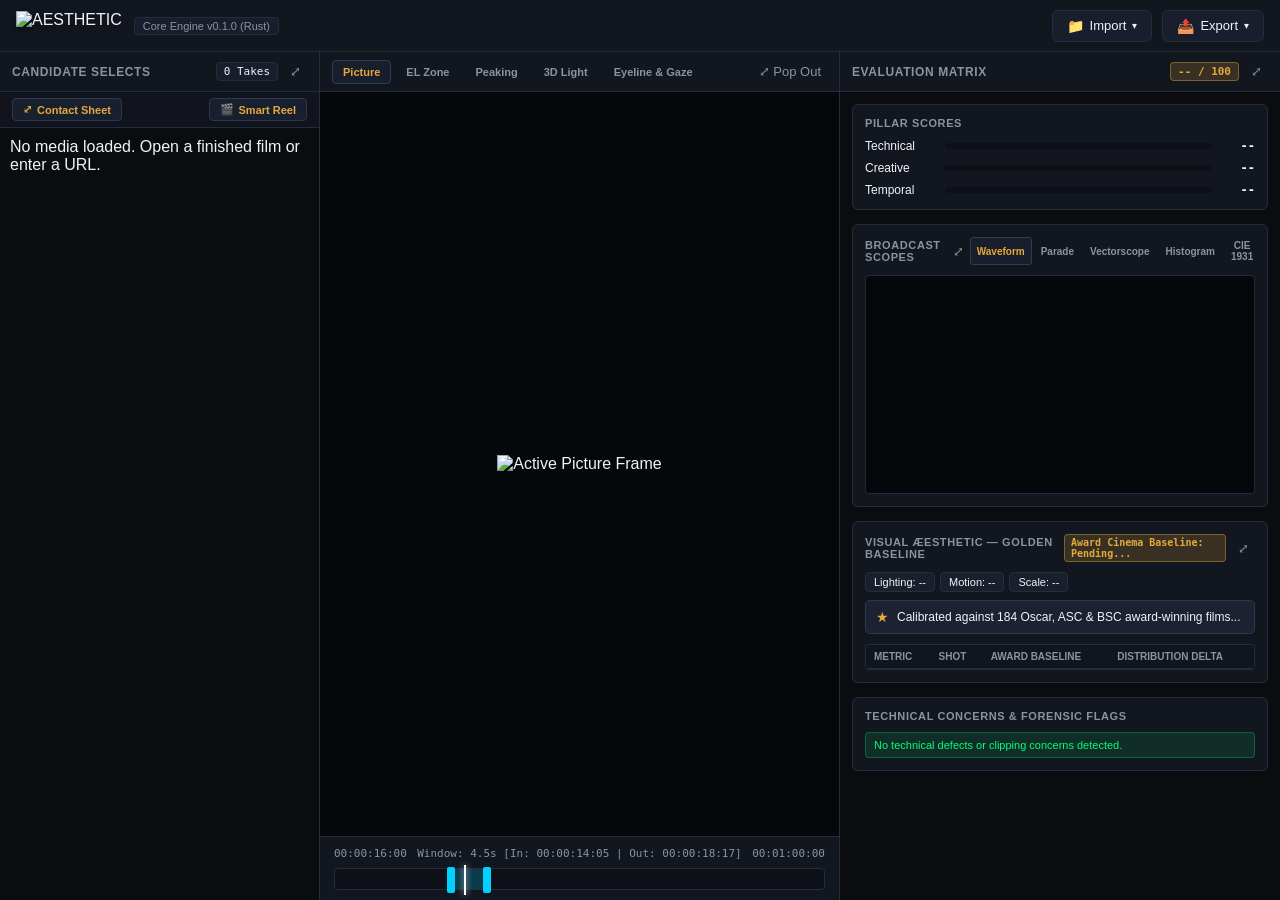
==== crates/aesthetic-ui/ui/index.html @ 756bfc97 "feat(m28): interactive desktop smart showreel composer modal and pacing grid" ====
<!DOCTYPE html>
<html lang="en">
<head>
  <meta charset="UTF-8">
  <meta name="viewport" content="width=device-width, initial-scale=1.0">
  <title>AESTHETIC — Cinematography Intelligence</title>
  <link rel="stylesheet" href="app.css">
</head>
<body>
  <div class="app-container">
    <!-- Header -->
    <header class="app-header">
      <div class="logo-group">
        <img src="/logo_wide.png" alt="AESTHETIC" class="app-logo-wide">
        <span class="version-tag">Core Engine v0.1.0 (Rust)</span>
      </div>
      <div class="header-actions">
        <!-- Import Dropdown -->
        <div class="dropdown" id="dropdown-import">
          <button class="btn btn-secondary dropdown-toggle" id="btn-dropdown-import" title="Media ingest options">
            <span class="btn-icon">📁</span> Import <span class="arrow">&#9662;</span>
          </button>
          <div class="dropdown-menu" id="menu-import">
            <button class="dropdown-item" id="btn-open-file" title="Select local video file (.mov, .mp4, .mkv) or image sequence for instant analysis.">
              <span class="item-icon">🎬</span>
              <div class="item-text">
                <div class="item-title">Open Media File</div>
                <div class="item-desc">Local video or high-res cinematography stills</div>
              </div>
            </button>
            <button class="dropdown-item" id="btn-web-url" title="Probe remote media link or streaming video feed.">
              <span class="item-icon">🌐</span>
              <div class="item-text">
                <div class="item-title">Import Web URL</div>
                <div class="item-desc">Probe streaming link or online portfolio reel</div>
              </div>
            </button>
            <button class="dropdown-item" id="btn-server-ingest" title="Scan media library directory (e.g. M:\movies) for Oscar, ASC, and BSC cinematography award winners.">
              <span class="item-icon">🗄️</span>
              <div class="item-text">
                <div class="item-title">Bulk Import (Media Server)</div>
                <div class="item-desc">Auto-match &amp; burst ingest Golden Baseline awards library</div>
              </div>
            </button>
            <button class="dropdown-item" id="btn-open-sidecars" title="Instantaneously load and re-score a cached JSON+PNG sidecars folder (~200ms without re-decoding video).">
              <span class="item-icon">⚡</span>
              <div class="item-text">
                <div class="item-title">Open Cached Sidecars Folder</div>
                <div class="item-desc">Instant ~200ms re-score of cached JSON+PNG sidecars</div>
              </div>
            </button>
            <button class="dropdown-item" id="btn-batch-folder" title="Batch analyze all video files in a folder and generate organized sidecars and contact sheets.">
              <span class="item-icon">📁</span>
              <div class="item-text">
                <div class="item-title">Batch Analyze Folder</div>
                <div class="item-desc">Queue and process entire series, card offloads or directories</div>
              </div>
            </button>
          </div>
        </div>

        <!-- Export Dropdown -->
        <div class="dropdown" id="dropdown-export">
          <button class="btn btn-secondary dropdown-toggle" id="btn-dropdown-export" title="NLE timelines and visual delivery formats">
            <span class="btn-icon">📤</span> Export <span class="arrow">&#9662;</span>
          </button>
          <div class="dropdown-menu dropdown-menu-right" id="menu-export">
            <button class="dropdown-item" id="btn-live-resolve" title="Directly build timeline and color-coded markers in running DaVinci Resolve Studio.">
              <span class="item-icon">⚡</span>
              <div class="item-text">
                <div class="item-title">Send to Live Resolve (Direct)</div>
                <div class="item-desc">One-click timeline assembly in open DaVinci Resolve Studio</div>
              </div>
            </button>
            <button class="dropdown-item" id="btn-export-resolve" title="Export DaVinci Resolve Python automation script (.py) to assemble timeline with color-coded metric markers.">
              <span class="item-icon">🎨</span>
              <div class="item-text">
                <div class="item-title">DaVinci Resolve Script (.py)</div>
                <div class="item-desc">Direct Resolve timeline assembly + color-coded metric markers</div>
              </div>
            </button>
            <button class="dropdown-item" id="btn-export-xml" title="Export non-destructive NLE timeline project file with hero markers for DaVinci Resolve / Final Cut.">
              <span class="item-icon">🎞️</span>
              <div class="item-text">
                <div class="item-title">FCPXML (.xml)</div>
                <div class="item-desc">DaVinci Resolve / Final Cut Pro timeline with hero markers</div>
              </div>
            </button>
            <button class="dropdown-item" id="btn-export-edl" title="Export industry-standard Edit Decision List for Avid, Premiere, and Baselight.">
              <span class="item-icon">📋</span>
              <div class="item-text">
                <div class="item-title">CMX 3600 EDL (.edl)</div>
                <div class="item-desc">Industry-standard CMX cut list with score comments</div>
              </div>
            </button>
            <button class="dropdown-item" id="btn-export-csv" title="Export tabular spreadsheet with timecodes, pillar scores, and DP matches.">
              <span class="item-icon">📊</span>
              <div class="item-text">
                <div class="item-title">CSV Selects Manifest (.csv)</div>
                <div class="item-desc">Tabular candidate breakdown with ratings and metrics</div>
              </div>
            </button>
            <div class="dropdown-divider"></div>
            <button class="dropdown-item" id="btn-export-sheet" title="Generate standalone dark-themed interactive HTML visual contact sheet.">
              <span class="item-icon">🌐</span>
              <div class="item-text">
                <div class="item-title">Contact Sheet (HTML)</div>
                <div class="item-desc">Interactive browser deck with collapsible physics trees</div>
              </div>
            </button>
            <button class="dropdown-item" id="btn-export-sheet-png" title="Export full high-res visual contact sheet stitched as a single PNG image.">
              <span class="item-icon">🖼️</span>
              <div class="item-text">
                <div class="item-title">Contact Sheet (PNG)</div>
                <div class="item-desc">Multi-shot visual overview sheet stitched to single PNG</div>
              </div>
            </button>
            <button class="dropdown-item" id="btn-export-hero-png" title="Export top-ranked hero select frame in pristine PNG format.">
              <span class="item-icon">⭐</span>
              <div class="item-text">
                <div class="item-title">Hero Shots Only (PNG)</div>
                <div class="item-desc">Export pristine high-res hero frame image</div>
              </div>
            </button>
          </div>
        </div>
      </div>
    </header>

    <!-- Main Workspace -->
    <main class="workspace-grid">
      <!-- Left Panel: Selects / Takes Navigator -->
      <aside class="panel panel-takes" id="panel-takes">
        <div class="panel-header">
          <h2>Candidate Selects</h2>
          <div class="panel-header-right">
            <span class="badge" id="take-count-badge">0 Takes</span>
            <button class="panel-popout-btn" data-panel="panel-takes" title="Pop out Candidate Selects">&#10530;</button>
          </div>
        </div>
        <!-- Contact Sheet Bar directly under Candidate Selects header -->
        <div class="contact-sheet-bar">
          <button class="btn-contact-sheet-bar" id="btn-open-contact-sheet" title="Pop out interactive visual contact sheet gallery">
            <span class="cs-icon">&#10530;</span> Contact Sheet
          </button>
          <button class="btn-contact-sheet-bar" id="btn-open-composer" title="Configure and assemble pacing-optimized showreels to target durations">
            <span class="cs-icon">🎬</span> Smart Reel
          </button>
        </div>
        <div class="takes-list" id="takes-list">
          <!-- Populated dynamically with thumbnails, scores, and claimed tags -->
          <div class="empty-state">No media loaded. Open a finished film or enter a URL.</div>
        </div>
      </aside>

      <!-- Center Panel: Video Viewport & Timeline Scrub -->
      <section class="panel panel-viewport" id="panel-viewport">
        <!-- Viewport Diagnostic Controls -->
        <div class="viewport-toolbar">
          <div class="viewport-mode-group">
            <button class="vp-btn active" data-mode="picture" title="Normal Master Picture">Picture</button>
            <button class="vp-btn vp-btn-elzone" data-mode="el_zone" title="Ed Lachman, ASC EL Zone System (Stops relative to 18% Gray)">EL Zone</button>
            <button class="vp-btn" data-mode="peaking" title="Depth-Conditioned Focus Peaking">Peaking</button>
            <button class="vp-btn" data-mode="volumetric" title="3D Volumetric Light Vectors">3D Light</button>
            <button class="vp-btn" data-mode="gaze" title="Eyeline & Directional Gaze Grid">Eyeline & Gaze</button>
          </div>
          <button class="panel-popout-btn" data-panel="panel-viewport" title="Pop out Viewport">&#10530; Pop Out</button>
        </div>

        <div class="viewport-canvas-container" id="viewport-container">
          <img id="viewport-frame-img" class="viewport-frame-img" alt="Active Picture Frame">
          <video id="video-player" class="video-player" controls preload="metadata" style="display: none;"></video>
          <img id="diagnostic-overlay-img" class="viewport-overlay-img" alt="Diagnostic Overlay" style="display: none;">
          <canvas id="viewport-vector-canvas" class="viewport-vector-canvas"></canvas>
          
          <!-- EL Zone Photographic Stops Legend Bar -->
          <div id="el-zone-legend" class="el-zone-legend" style="display: none;">
            <div class="el-legend-item" style="background: #000000; color: #ffffff;">-5+ Blk</div>
            <div class="el-legend-item" style="background: #660099; color: #ffffff;">-4 Pur</div>
            <div class="el-legend-item" style="background: #0044cc; color: #ffffff;">-3 Blu</div>
            <div class="el-legend-item" style="background: #00bedc; color: #000000;">-2 Cya</div>
            <div class="el-legend-item" style="background: #558822; color: #ffffff;">-1 Olv</div>
            <div class="el-legend-item el-legend-mid" style="background: #808080; color: #ffffff;">0 EV Gray (18%)</div>
            <div class="el-legend-item" style="background: #d4af37; color: #000000;">+1 Khk</div>
            <div class="el-legend-item" style="background: #ffff00; color: #000000;">+2 Yel</div>
            <div class="el-legend-item" style="background: #ff8000; color: #000000;">+3 Org</div>
            <div class="el-legend-item" style="background: #ff0000; color: #ffffff;">+4 Red</div>
            <div class="el-legend-item" style="background: #ff00ff; color: #ffffff;">+5+ Mag</div>
          </div>
        </div>
        
        <!-- Timeline Controls -->
        <div class="timeline-container">
          <div class="timeline-timecodes">
            <span id="tc-current">00:00:00:00</span>
            <span id="tc-window-info">Window: 0.0s [Handles: 1.0s]</span>
            <span id="tc-total">00:00:00:00</span>
          </div>
          <div class="timeline-scrubber-track" id="timeline-track">
            <div class="timeline-handle in-handle" id="in-handle"></div>
            <div class="timeline-window-highlight" id="window-highlight"></div>
            <div class="timeline-handle out-handle" id="out-handle"></div>
            <div class="timeline-playhead" id="playhead"></div>
          </div>
        </div>
      </section>

      <!-- Right Panel: The Cinematographic Matrix -->
      <aside class="panel panel-matrix" id="panel-matrix">
        <div class="panel-header">
          <h2>Evaluation Matrix</h2>
          <div class="panel-header-right">
            <span class="badge badge-accent" id="overall-score-badge">-- / 100</span>
            <button class="panel-popout-btn" data-panel="panel-matrix" title="Pop out Matrix">&#10530;</button>
          </div>
        </div>

        <div class="matrix-content">
          <!-- 1. Pillar Scores -->
          <section class="matrix-section">
            <h3 class="section-title">Pillar Scores</h3>
            <div class="score-bars">
              <div class="score-row">
                <span>Technical</span>
                <div class="progress-track"><div class="progress-fill" id="tech-fill"></div></div>
                <span id="tech-val">--</span>
              </div>
              <div class="score-row">
                <span>Creative</span>
                <div class="progress-track"><div class="progress-fill fill-creative" id="creat-fill"></div></div>
                <span id="creat-val">--</span>
              </div>
              <div class="score-row">
                <span>Temporal</span>
                <div class="progress-track"><div class="progress-fill fill-temporal" id="temp-fill"></div></div>
                <span id="temp-val">--</span>
              </div>
            </div>
          </section>

          <!-- 2. Broadcast Scopes Deck -->
          <section class="matrix-section" id="section-scopes">
            <div class="scopes-header">
              <div class="scopes-title-group">
                <h3 class="section-title">Broadcast Scopes</h3>
                <button class="panel-popout-btn" data-panel="section-scopes" title="Pop out Scopes">&#10530;</button>
              </div>
              <div class="scope-tabs">
                <button class="scope-tab active" data-scope="waveform">Waveform</button>
                <button class="scope-tab" data-scope="parade">Parade</button>
                <button class="scope-tab" data-scope="vectorscope">Vectorscope</button>
                <button class="scope-tab" data-scope="histogram">Histogram</button>
                <button class="scope-tab" data-scope="cie">CIE 1931</button>
              </div>
            </div>
            <div class="scope-display-container">
              <canvas id="scope-canvas" class="scope-canvas" width="760" height="428"></canvas>
            </div>
          </section>

          <!-- 3. Visual Æesthetic: Golden Baseline Award-Winning Cinema Comparison -->
          <section class="matrix-section" id="section-visual-aesthetic">
            <div class="section-header-row">
              <h3 class="section-title">Visual &AElig;esthetic &mdash; Golden Baseline</h3>
              <div class="header-right-tools">
                <span class="dp-tag-badge" id="benchmark-dp-badge">Award Cinema Baseline: Pending...</span>
                <button class="panel-popout-btn" data-panel="section-visual-aesthetic" title="Pop out Visual Æesthetic">&#10530;</button>
              </div>
            </div>
            <div class="style-card" id="style-card">
              <div class="style-tags-flow" id="style-tags-flow">
                <div class="style-tag" id="lighting-key-tag">Lighting: --</div>
                <div class="style-tag" id="motion-pacing-tag">Motion: --</div>
                <div class="style-tag" id="shot-scale-tag">Scale: --</div>
              </div>
              <div class="master-banner" id="master-banner">
                <span class="master-icon">★</span>
                <span class="master-text" id="master-text">Calibrated against 184 Oscar, ASC &amp; BSC award-winning films...</span>
              </div>
            </div>

            <!-- Golden Baseline Benchmark Comparison Table (Award-Winning Cinema Distribution) -->
            <div class="benchmark-table-container">
              <table class="benchmark-table">
                <thead>
                  <tr>
                    <th>Metric</th>
                    <th>Shot</th>
                    <th>Award Baseline</th>
                    <th>Distribution Delta</th>
                  </tr>
                </thead>
                <tbody id="benchmark-table-body">
                  <!-- Populated dynamically with objective descriptive deltas -->
                </tbody>
              </table>
            </div>
          </section>

          <!-- 4. Technical Concerns / Forensics -->
          <section class="matrix-section">
            <h3 class="section-title">Technical Concerns &amp; Forensic Flags</h3>
            <div class="concerns-list" id="concerns-list">
              <div class="concern-item clean">No technical defects or clipping concerns detected.</div>
            </div>
          </section>
        </div>
      </aside>
    </main>
  </div>

  <!-- Media Server Ingest Modal -->
  <div id="server-ingest-modal" class="modal-overlay" style="display: none;">
    <div class="modal-card">
      <div class="modal-header">
        <h3>Golden Baseline Media Server Ingestion</h3>
        <button class="modal-close" id="modal-ingest-close">&times;</button>
      </div>
      <div class="modal-body">
        <p class="modal-desc">
          Scans your library, matches canonical Oscar, ASC, and BSC cinematography award-winning films, and extracts continuous, cut-isolated reference shots into the Golden Baseline.
        </p>
        <div class="form-group">
          <label for="server-ingest-path">Movies Directory:</label>
          <input type="text" id="server-ingest-path" class="input-text" value="M:\movies" placeholder="e.g. M:\movies">
        </div>
        <div class="form-row">
          <div class="form-group">
            <label for="server-ingest-limit">Batch Limit (Films):</label>
            <input type="number" id="server-ingest-limit" class="input-number" value="5" min="1" max="100">
          </div>
          <div class="form-group">
            <label for="server-ingest-shots">Shots Per Film:</label>
            <input type="number" id="server-ingest-shots" class="input-number" value="5" min="1" max="25">
          </div>
        </div>
        <div class="form-group form-checkbox">
          <label class="checkbox-label">
            <input type="checkbox" id="server-ingest-force">
            <span><strong>Force Re-Ingest</strong> (Skip deduplication &amp; re-extract already ingested films)</span>
          </label>
        </div>
        <div id="server-ingest-status" class="ingest-status-box" style="display: none;"></div>
      </div>
      <div class="modal-footer">
        <button class="btn btn-secondary" id="btn-ingest-cancel">Cancel</button>
        <button class="btn btn-primary" id="btn-ingest-start">Start Ingestion</button>
      </div>
    </div>
  </div>

  <!-- Smart Showreel Composer Modal (M28) -->
  <div id="composer-modal" class="modal-overlay" style="display: none;">
    <div class="modal-card" style="max-width: 600px;">
      <div class="modal-header">
        <div class="modal-title-group">
          <h3>Smart Showreel Composer</h3>
          <span class="badge badge-accent">Pacing &amp; Continuity Optimizer</span>
        </div>
        <button class="modal-close" id="modal-composer-close">&times;</button>
      </div>
      <div class="modal-body">
        <p class="modal-desc">
          Automatically selects and sequences hero shots to meet exact showreel durations, alternating shot scale rhythm (Wide &rarr; Medium &rarr; Close-Up) and minimizing cross-cut color temperature shifts.
        </p>
        <div class="form-row">
          <div class="form-group">
            <label for="reel-target-duration">Target Duration (Seconds):</label>
            <select id="reel-target-duration" class="input-select" style="background: #1a1d24; color: #fff; padding: 8px 12px; border: 1px solid #333; border-radius: 6px; width: 100%;">
              <option value="30">30 Seconds (Social / Teaser)</option>
              <option value="60" selected>60 Seconds (Standard Showreel)</option>
              <option value="90">90 Seconds (Extended Commercial)</option>
              <option value="120">120 Seconds (Full Feature Reel)</option>
            </select>
          </div>
          <div class="form-group">
            <label for="reel-objective">Showreel Objective:</label>
            <select id="reel-objective" class="input-select" style="background: #1a1d24; color: #fff; padding: 8px 12px; border: 1px solid #333; border-radius: 6px; width: 100%;">
              <option value="commercial" selected>Commercial Lighting Variety</option>
              <option value="dramatic">Dramatic Narrative &amp; Close-Ups</option>
              <option value="action">Kinetic Action &amp; Motion</option>
              <option value="balanced">Balanced Golden Baseline</option>
            </select>
          </div>
        </div>
        <div id="composer-result-box" class="ingest-status-box" style="display: none; margin-top: 16px;"></div>
      </div>
      <div class="modal-footer">
        <button class="btn btn-secondary" id="btn-composer-cancel">Close</button>
        <button class="btn btn-primary" id="btn-composer-assemble">Assemble Smart Reel</button>
      </div>
    </div>
  </div>

  <!-- Pop-Out Contact Sheet Modal -->
  <div id="contact-sheet-modal" class="modal-overlay" style="display: none;">
    <div class="modal-card modal-contact-sheet">
      <div class="modal-header">
        <div class="modal-title-group">
          <h3>Visual Contact Sheet &amp; Sidecars</h3>
          <span class="badge badge-accent" id="modal-sheet-count">0 Hero Selects</span>
        </div>
        <div class="modal-header-actions">
          <button class="btn btn-secondary btn-sm" id="btn-modal-export-png" title="Download stitched high-resolution PNG">Export PNG</button>
          <button class="btn btn-secondary btn-sm" id="btn-modal-export-html" title="Open standalone HTML contact sheet">Export HTML</button>
          <button class="modal-close" id="modal-contact-sheet-close">&times;</button>
        </div>
      </div>
      <div class="modal-body modal-sheet-body">
        <div class="sheet-grid" id="modal-sheet-grid">
          <!-- Populated dynamically with shot thumbnails, scores, collapsible metrics trees and claimed tags -->
        </div>
      </div>
    </div>
  </div>

  <!-- Floating Resizable Panel Container -->
  <div id="floating-popout-modal" class="floating-popout" style="display: none;">
    <div class="floating-header" id="floating-header">
      <span class="floating-title" id="floating-title">Panel View</span>
      <div class="floating-tools">
        <button class="floating-close-btn" id="btn-floating-close" title="Dock back into main window">&times;</button>
      </div>
    </div>
    <div class="floating-content" id="floating-content">
      <!-- Active popped-out clone / view -->
    </div>
  </div>

  <script type="module" src="app.js"></script>
</body>
</html>
---- crates/aesthetic-ui/ui/app.css ----
/* AESTHETIC Modern Dark Theme — Cinematography Intelligence */
:root {
  --bg-primary: #0a0c10;
  --bg-secondary: #12161f;
  --bg-card: #181e2b;
  --bg-card-hover: #1f2737;
  --border-color: #252d3d;
  --border-light: #323d52;
  --text-main: #f0f3f6;
  --text-muted: #8b949e;
  --text-subtle: #636d7a;
  --accent-gold: #e5a93b;
  --accent-gold-glow: rgba(229, 169, 59, 0.18);
  --accent-cyan: #00d2ff;
  --accent-green: #00ff78;
  --accent-red: #ff5566;
  --font-family: -apple-system, BlinkMacSystemFont, "Segoe UI", Roboto, Helvetica, Arial, sans-serif;
  --font-mono: "SF Mono", "Fira Code", Consolas, Menlo, monospace;
}

/* Guarantee Zero Horizontal Scrolling across entire application */
*, *::before, *::after {
  box-sizing: border-box;
  margin: 0;
  padding: 0;
}

html, body {
  background-color: var(--bg-primary);
  color: var(--text-main);
  font-family: var(--font-family);
  overflow-x: hidden !important;
  overflow-y: hidden;
  width: 100vw;
  max-width: 100vw;
  height: 100vh;
}

.app-container {
  display: flex;
  flex-direction: column;
  height: 100vh;
  width: 100vw;
  max-width: 100vw;
  overflow-x: hidden;
}

/* ==========================================================================
   Header & Modernized Dropdown Navigation
   ========================================================================== */
.app-header {
  height: 52px;
  background-color: var(--bg-secondary);
  border-bottom: 1px solid var(--border-color);
  display: flex;
  align-items: center;
  justify-content: space-between;
  padding: 0 16px;
  position: relative;
  z-index: 50;
  flex-shrink: 0;
}

.logo-group {
  display: flex;
  align-items: center;
  gap: 12px;
}

.app-logo-wide {
  height: 30px;
  width: auto;
  object-fit: contain;
  filter: drop-shadow(0 2px 4px rgba(0, 0, 0, 0.4));
}

.version-tag {
  font-size: 11px;
  color: var(--text-muted);
  background: var(--bg-card);
  padding: 2px 8px;
  border-radius: 4px;
  border: 1px solid var(--border-color);
}

.header-actions {
  display: flex;
  align-items: center;
  gap: 10px;
}

.btn {
  padding: 7px 14px;
  border-radius: 6px;
  font-size: 13px;
  font-weight: 500;
  cursor: pointer;
  border: 1px solid transparent;
  display: inline-flex;
  align-items: center;
  gap: 6px;
  transition: all 0.15s ease;
  user-select: none;
}

.btn-icon {
  font-size: 14px;
}

.btn-secondary {
  background-color: var(--bg-card);
  border-color: var(--border-color);
  color: var(--text-main);
}

.btn-secondary:hover {
  background-color: var(--bg-card-hover);
  border-color: var(--border-light);
}

.btn-primary {
  background-color: #238636;
  border-color: #2ea043;
  color: #fff;
}

.btn-primary:hover {
  background-color: #2ea043;
}

.btn-sm {
  padding: 5px 10px;
  font-size: 12px;
}

/* Dropdowns */
.dropdown {
  position: relative;
}

.dropdown-toggle {
  display: inline-flex;
  align-items: center;
  gap: 6px;
}

.dropdown-toggle .arrow {
  font-size: 10px;
  transition: transform 0.2s ease;
}

.dropdown.open .dropdown-toggle .arrow {
  transform: rotate(180deg);
}

.dropdown-menu {
  position: absolute;
  top: calc(100% + 6px);
  left: 0;
  min-width: 290px;
  background: #141924;
  border: 1px solid var(--border-light);
  border-radius: 8px;
  box-shadow: 0 12px 32px rgba(0, 0, 0, 0.65);
  padding: 6px;
  display: none;
  flex-direction: column;
  gap: 2px;
  z-index: 100;
  backdrop-filter: blur(12px);
}

.dropdown-menu-right {
  left: auto;
  right: 0;
}

.dropdown.open .dropdown-menu {
  display: flex;
}

.dropdown-item {
  width: 100%;
  display: flex;
  align-items: flex-start;
  gap: 10px;
  padding: 8px 10px;
  background: transparent;
  border: none;
  border-radius: 6px;
  color: var(--text-main);
  text-align: left;
  cursor: pointer;
  transition: background-color 0.15s ease;
}

.dropdown-item:hover {
  background-color: #1f2737;
}

.dropdown-item .item-icon {
  font-size: 16px;
  line-height: 1.2;
}

.dropdown-item .item-text {
  display: flex;
  flex-direction: column;
  gap: 2px;
}

.dropdown-item .item-title {
  font-size: 13px;
  font-weight: 600;
  color: var(--text-main);
}

.dropdown-item .item-desc {
  font-size: 11px;
  color: var(--text-muted);
  line-height: 1.3;
}

.dropdown-divider {
  height: 1px;
  background-color: var(--border-color);
  margin: 4px 6px;
}

/* ==========================================================================
   Workspace Layout (Strict Zero Horizontal Scrolling)
   ========================================================================== */
.workspace-grid {
  display: grid;
  grid-template-columns: minmax(280px, 320px) minmax(400px, 1fr) minmax(360px, 440px);
  flex: 1;
  overflow: hidden;
  width: 100vw;
  max-width: 100vw;
}

.panel {
  display: flex;
  flex-direction: column;
  background-color: var(--bg-primary);
  border-right: 1px solid var(--border-color);
  overflow: hidden;
  min-width: 0;
}

.panel-header {
  height: 40px;
  display: flex;
  align-items: center;
  justify-content: space-between;
  padding: 0 12px;
  background-color: var(--bg-secondary);
  border-bottom: 1px solid var(--border-color);
  flex-shrink: 0;
}

.panel-header h2 {
  font-size: 12px;
  font-weight: 700;
  text-transform: uppercase;
  letter-spacing: 0.6px;
  color: var(--text-muted);
}

.panel-header-right {
  display: flex;
  align-items: center;
  gap: 6px;
}

.panel-popout-btn {
  background: transparent;
  border: none;
  color: var(--text-muted);
  font-size: 13px;
  cursor: pointer;
  padding: 3px 6px;
  border-radius: 4px;
  transition: all 0.15s ease;
}

.panel-popout-btn:hover {
  background: var(--bg-card);
  color: var(--accent-gold);
}

.badge {
  font-size: 11px;
  font-family: var(--font-mono);
  background: var(--bg-card);
  padding: 2px 7px;
  border-radius: 4px;
  border: 1px solid var(--border-color);
  color: var(--text-main);
}

.badge-accent {
  background: var(--accent-gold-glow);
  color: var(--accent-gold);
  border-color: rgba(229, 169, 59, 0.4);
  font-weight: 700;
}

/* ==========================================================================
   Left Panel: Candidate Selects & Contact Sheet Subbar
   ========================================================================== */
.contact-sheet-bar {
  display: flex;
  align-items: center;
  justify-content: space-between;
  padding: 6px 12px;
  background-color: #11141c;
  border-bottom: 1px solid var(--border-color);
  flex-shrink: 0;
}

.btn-contact-sheet-bar {
  background: #182030;
  border: 1px solid #2d384e;
  color: var(--accent-gold);
  padding: 4px 10px;
  border-radius: 4px;
  font-size: 11px;
  font-weight: 600;
  cursor: pointer;
  display: inline-flex;
  align-items: center;
  gap: 5px;
  transition: all 0.15s ease;
}

.btn-contact-sheet-bar:hover {
  background: #232d42;
  border-color: var(--accent-gold);
}

.cs-bar-label {
  font-size: 11px;
  color: var(--text-subtle);
  font-family: var(--font-mono);
}

.takes-list {
  flex: 1;
  overflow-y: auto;
  overflow-x: hidden;
  padding: 10px;
  display: flex;
  flex-direction: column;
  gap: 10px;
}

.take-item {
  background-color: var(--bg-secondary);
  border: 1px solid var(--border-color);
  border-radius: 6px;
  padding: 10px;
  cursor: pointer;
  transition: all 0.15s ease;
  display: flex;
  flex-direction: column;
  gap: 6px;
}

.take-item:hover {
  background-color: var(--bg-card);
  border-color: var(--border-light);
}

.take-item.active {
  border-color: var(--accent-gold);
  background-color: #171d29;
  box-shadow: 0 0 12px rgba(229, 169, 59, 0.15);
}

.take-thumb-wrap {
  width: 100%;
  aspect-ratio: 16 / 9;
  background-color: #07090d;
  border-radius: 4px;
  overflow: hidden;
  position: relative;
  border: 1px solid #1a2230;
}

.take-thumb {
  width: 100%;
  height: 100%;
  object-fit: cover;
  display: block;
}

.take-title-row {
  display: flex;
  align-items: center;
  justify-content: space-between;
}

.take-name {
  font-weight: 700;
  font-size: 13px;
  color: var(--text-main);
}

.take-score {
  font-family: var(--font-mono);
  font-size: 12px;
  font-weight: 700;
  color: var(--accent-gold);
  background: var(--accent-gold-glow);
  padding: 2px 6px;
  border-radius: 4px;
}

.take-details {
  font-size: 11px;
  font-family: var(--font-mono);
  color: var(--text-muted);
}

.take-tags-row {
  display: flex;
  flex-wrap: wrap;
  gap: 4px;
  margin-top: 2px;
}

.take-tag-pill {
  font-size: 10px;
  background: #19202c;
  color: var(--text-muted);
  padding: 2px 5px;
  border-radius: 3px;
  border: 1px solid #252e3f;
  text-transform: uppercase;
  letter-spacing: 0.3px;
}

.take-decision-badge {
  align-self: flex-start;
  font-size: 10px;
  font-weight: 700;
  text-transform: uppercase;
  padding: 2px 6px;
  border-radius: 3px;
}

.decision-hero {
  background: rgba(0, 255, 120, 0.15);
  color: var(--accent-green);
  border: 1px solid rgba(0, 255, 120, 0.3);
}

.decision-candidate {
  background: rgba(0, 210, 255, 0.15);
  color: var(--accent-cyan);
  border: 1px solid rgba(0, 210, 255, 0.3);
}

.decision-defect {
  background: rgba(255, 85, 102, 0.15);
  color: var(--accent-red);
  border: 1px solid rgba(255, 85, 102, 0.3);
}

/* ==========================================================================
   Center Panel: Viewport, Overlays & Scrub Timeline
   ========================================================================== */
.panel-viewport {
  border-right: 1px solid var(--border-color);
  display: flex;
  flex-direction: column;
}

.viewport-toolbar {
  height: 40px;
  background-color: var(--bg-secondary);
  border-bottom: 1px solid var(--border-color);
  display: flex;
  align-items: center;
  justify-content: space-between;
  padding: 0 12px;
  flex-shrink: 0;
}

.viewport-mode-group {
  display: flex;
  align-items: center;
  gap: 4px;
}

.vp-btn {
  background: transparent;
  border: 1px solid transparent;
  color: var(--text-muted);
  padding: 5px 10px;
  border-radius: 4px;
  font-size: 11px;
  font-weight: 600;
  cursor: pointer;
  transition: all 0.15s ease;
}

.vp-btn:hover {
  color: var(--text-main);
  background-color: var(--bg-card);
}

.vp-btn.active {
  background-color: var(--bg-card);
  border-color: var(--border-light);
  color: var(--accent-gold);
}

.vp-btn-elzone.active {
  border-color: #00bedc;
  color: #00bedc;
}

.viewport-canvas-container {
  flex: 1;
  background-color: #05070a;
  position: relative;
  display: flex;
  align-items: center;
  justify-content: center;
  overflow: hidden;
}

.viewport-frame-img {
  max-width: 100%;
  max-height: 100%;
  object-fit: contain;
  display: block;
}

.video-player {
  max-width: 100%;
  max-height: 100%;
  object-fit: contain;
}

.viewport-overlay-img {
  position: absolute;
  top: 0;
  left: 0;
  width: 100%;
  height: 100%;
  object-fit: contain;
  pointer-events: none;
}

.viewport-vector-canvas {
  position: absolute;
  top: 0;
  left: 0;
  width: 100%;
  height: 100%;
  pointer-events: none;
}

/* EL Zone Legend */
.el-zone-legend {
  position: absolute;
  bottom: 8px;
  left: 12px;
  right: 12px;
  height: 26px;
  display: flex;
  border-radius: 4px;
  overflow: hidden;
  box-shadow: 0 4px 12px rgba(0, 0, 0, 0.6);
  z-index: 10;
  font-family: var(--font-mono);
  font-size: 10px;
  font-weight: 700;
}

.el-legend-item {
  flex: 1;
  display: flex;
  align-items: center;
  justify-content: center;
  text-shadow: 0 1px 2px rgba(0, 0, 0, 0.8);
}

/* Timeline */
.timeline-container {
  background-color: var(--bg-secondary);
  border-top: 1px solid var(--border-color);
  padding: 10px 14px;
  flex-shrink: 0;
}

.timeline-timecodes {
  display: flex;
  justify-content: space-between;
  font-family: var(--font-mono);
  font-size: 11px;
  color: var(--text-muted);
  margin-bottom: 8px;
}

.timeline-scrubber-track {
  height: 22px;
  background: #0d1017;
  border: 1px solid var(--border-color);
  border-radius: 4px;
  position: relative;
  cursor: pointer;
}

.timeline-window-highlight {
  position: absolute;
  top: 0;
  height: 100%;
  background: rgba(0, 210, 255, 0.22);
  border-left: 2px solid var(--accent-cyan);
  border-right: 2px solid var(--accent-cyan);
  pointer-events: none;
}

.timeline-handle {
  position: absolute;
  top: -2px;
  width: 8px;
  height: 26px;
  background: var(--accent-cyan);
  border-radius: 2px;
  cursor: ew-resize;
  transform: translateX(-50%);
  z-index: 5;
}

.timeline-playhead {
  position: absolute;
  top: -4px;
  width: 2px;
  height: 30px;
  background: #fff;
  box-shadow: 0 0 6px rgba(255, 255, 255, 0.8);
  pointer-events: none;
  transform: translateX(-50%);
  z-index: 6;
}

/* ==========================================================================
   Right Panel: Evaluation Matrix & Unified "Visual Æesthetic"
   ========================================================================== */
.panel-matrix {
  border-right: none;
}

.matrix-content {
  flex: 1;
  overflow-y: auto;
  overflow-x: hidden;
  padding: 12px;
  display: flex;
  flex-direction: column;
  gap: 14px;
}

.matrix-section {
  background-color: var(--bg-secondary);
  border: 1px solid var(--border-color);
  border-radius: 6px;
  padding: 12px;
  display: flex;
  flex-direction: column;
  gap: 10px;
}

.section-title {
  font-size: 11px;
  font-weight: 700;
  text-transform: uppercase;
  letter-spacing: 0.6px;
  color: var(--text-muted);
}

.section-header-row {
  display: flex;
  align-items: center;
  justify-content: space-between;
}

.header-right-tools {
  display: flex;
  align-items: center;
  gap: 6px;
}

.score-bars {
  display: flex;
  flex-direction: column;
  gap: 8px;
}

.score-row {
  display: flex;
  align-items: center;
  justify-content: space-between;
  font-size: 12px;
  color: var(--text-main);
}

.score-row span:first-child {
  width: 70px;
}

.score-row span:last-child {
  width: 32px;
  text-align: right;
  font-family: var(--font-mono);
  font-weight: 700;
}

.progress-track {
  flex: 1;
  height: 6px;
  background: #0d1017;
  border-radius: 3px;
  margin: 0 10px;
  overflow: hidden;
}

.progress-fill {
  height: 100%;
  background-color: var(--accent-cyan);
  border-radius: 3px;
  width: 0%;
  transition: width 0.3s ease;
}

.fill-creative {
  background-color: var(--accent-gold);
}

.fill-temporal {
  background-color: var(--accent-green);
}

/* Broadcast Scopes */
.scopes-header {
  display: flex;
  align-items: center;
  justify-content: space-between;
}

.scopes-title-group {
  display: flex;
  align-items: center;
  gap: 6px;
}

.scope-tabs {
  display: flex;
  gap: 2px;
}

.scope-tab {
  background: transparent;
  border: 1px solid transparent;
  color: var(--text-muted);
  font-size: 10px;
  font-weight: 600;
  padding: 2px 6px;
  border-radius: 3px;
  cursor: pointer;
  transition: all 0.15s ease;
}

.scope-tab:hover {
  color: var(--text-main);
  background-color: var(--bg-card);
}

.scope-tab.active {
  background-color: var(--bg-card);
  border-color: var(--border-light);
  color: var(--accent-gold);
}

.scope-display-container {
  width: 100%;
  aspect-ratio: 16 / 9;
  background-color: #05070a;
  border-radius: 4px;
  overflow: hidden;
  border: 1px solid var(--border-color);
}

.scope-canvas {
  width: 100%;
  height: 100%;
  display: block;
}

/* Visual Æesthetic Unified Card */
.style-card {
  display: flex;
  flex-direction: column;
  gap: 8px;
}

.style-tags-flow {
  display: flex;
  flex-wrap: wrap;
  gap: 5px;
}

.style-tag {
  font-size: 11px;
  background: #19202c;
  color: var(--text-main);
  padding: 3px 8px;
  border-radius: 4px;
  border: 1px solid #252e3f;
  font-weight: 500;
}

.master-banner {
  background: #1c2230;
  border: 1px solid #2d384e;
  border-radius: 5px;
  padding: 8px 10px;
  font-size: 12px;
  display: flex;
  align-items: center;
  gap: 8px;
  color: var(--text-main);
}

.master-icon {
  color: var(--accent-gold);
  font-size: 14px;
}

.dp-tag-badge {
  font-size: 10px;
  font-family: var(--font-mono);
  background: var(--accent-gold-glow);
  color: var(--accent-gold);
  border: 1px solid rgba(229, 169, 59, 0.4);
  padding: 2px 6px;
  border-radius: 4px;
  font-weight: 600;
}

/* Stylistic Similar Benchmark Table */
.benchmark-table-container {
  width: 100%;
  overflow-x: auto;
  border: 1px solid var(--border-color);
  border-radius: 4px;
}

.benchmark-table {
  width: 100%;
  border-collapse: collapse;
  font-size: 11px;
  text-align: left;
}

.benchmark-table th {
  background: #11151e;
  color: var(--text-muted);
  font-weight: 600;
  padding: 6px 8px;
  border-bottom: 1px solid var(--border-color);
  font-size: 10px;
  text-transform: uppercase;
}

.benchmark-table td {
  padding: 6px 8px;
  border-bottom: 1px solid #1c2230;
  color: var(--text-main);
}

.benchmark-table tr:last-child td {
  border-bottom: none;
}

.delta-tag {
  display: inline-block;
  font-size: 10px;
  padding: 2px 6px;
  border-radius: 3px;
  font-weight: 600;
}

.delta-match {
  background: rgba(0, 255, 120, 0.15);
  color: var(--accent-green);
  border: 1px solid rgba(0, 255, 120, 0.3);
}

.delta-negative {
  background: rgba(248, 113, 113, 0.15);
  color: #f87171;
  border: 1px solid rgba(248, 113, 113, 0.3);
}

.delta-variant {
  background: rgba(56, 189, 248, 0.15);
  color: #38bdf8;
  border: 1px solid rgba(56, 189, 248, 0.3);
}

/* Concerns List */
.concerns-list {
  display: flex;
  flex-direction: column;
  gap: 6px;
}

.concern-item {
  font-size: 11px;
  padding: 6px 8px;
  border-radius: 4px;
}

.concern-item.clean {
  background: rgba(0, 255, 120, 0.1);
  color: var(--accent-green);
  border: 1px solid rgba(0, 255, 120, 0.25);
}

.concern-item.warning {
  background: rgba(255, 85, 102, 0.1);
  color: var(--accent-red);
  border: 1px solid rgba(255, 85, 102, 0.25);
}

/* ==========================================================================
   Modals & Pop-out Contact Sheet Gallery
   ========================================================================== */
.modal-overlay {
  position: fixed;
  top: 0;
  left: 0;
  width: 100vw;
  height: 100vh;
  background: rgba(0, 0, 0, 0.82);
  backdrop-filter: blur(8px);
  display: flex;
  align-items: center;
  justify-content: center;
  z-index: 200;
}

.modal-card {
  background: #141822;
  border: 1px solid var(--border-light);
  border-radius: 10px;
  width: 90vw;
  max-width: 560px;
  max-height: 90vh;
  display: flex;
  flex-direction: column;
  box-shadow: 0 16px 48px rgba(0, 0, 0, 0.85);
  overflow: hidden;
}

.modal-contact-sheet {
  max-width: 1200px;
  width: 92vw;
  height: 88vh;
}

.modal-header {
  height: 48px;
  background: var(--bg-secondary);
  border-bottom: 1px solid var(--border-color);
  padding: 0 16px;
  display: flex;
  align-items: center;
  justify-content: space-between;
  flex-shrink: 0;
}

.modal-title-group {
  display: flex;
  align-items: center;
  gap: 10px;
}

.modal-title-group h3 {
  font-size: 14px;
  font-weight: 700;
  color: var(--text-main);
}

.modal-header-actions {
  display: flex;
  align-items: center;
  gap: 8px;
}

.modal-close {
  background: transparent;
  border: none;
  color: var(--text-muted);
  font-size: 20px;
  cursor: pointer;
  padding: 2px 6px;
  line-height: 1;
}

.modal-close:hover {
  color: #fff;
}

.modal-body {
  padding: 16px;
  overflow-y: auto;
  overflow-x: hidden;
  flex: 1;
}

.modal-desc {
  font-size: 13px;
  color: var(--text-muted);
  line-height: 1.4;
  margin-bottom: 14px;
}

.form-group {
  margin-bottom: 14px;
}

.form-group label {
  display: block;
  font-size: 12px;
  font-weight: 600;
  color: var(--text-muted);
  margin-bottom: 5px;
}

.input-text, .input-number {
  width: 100%;
  padding: 8px 10px;
  background: #0d1017;
  border: 1px solid var(--border-color);
  border-radius: 5px;
  color: var(--text-main);
  font-size: 13px;
  font-family: var(--font-family);
}

.form-row {
  display: flex;
  gap: 12px;
}

.form-row .form-group {
  flex: 1;
}

.form-checkbox {
  margin-top: 6px;
}

.checkbox-label {
  display: flex;
  align-items: center;
  gap: 8px;
  font-size: 12px;
  color: var(--text-main);
  cursor: pointer;
}

.modal-footer {
  height: 48px;
  background: var(--bg-secondary);
  border-top: 1px solid var(--border-color);
  padding: 0 16px;
  display: flex;
  align-items: center;
  justify-content: flex-end;
  gap: 8px;
  flex-shrink: 0;
}

/* Contact Sheet Grid inside Modal */
.sheet-grid {
  display: grid;
  grid-template-columns: repeat(auto-fill, minmax(320px, 1fr));
  gap: 16px;
}

.sheet-card {
  background: #171d29;
  border: 1px solid var(--border-color);
  border-radius: 8px;
  overflow: hidden;
  display: flex;
  flex-direction: column;
}

.sheet-card-thumb-wrap {
  width: 100%;
  aspect-ratio: 16 / 9;
  background: #07090d;
  overflow: hidden;
  border-bottom: 1px solid var(--border-color);
}

.sheet-card-thumb {
  width: 100%;
  height: 100%;
  object-fit: cover;
  display: block;
}

.sheet-card-body {
  padding: 12px;
  display: flex;
  flex-direction: column;
  gap: 8px;
}

.sheet-card-header {
  display: flex;
  align-items: center;
  justify-content: space-between;
}

.sheet-card-title {
  font-weight: 700;
  font-size: 13px;
  color: var(--text-main);
}

.sheet-card-score {
  font-family: var(--font-mono);
  font-weight: 700;
  font-size: 12px;
  color: var(--accent-gold);
  background: var(--accent-gold-glow);
  padding: 2px 6px;
  border-radius: 4px;
}

.sheet-metrics-tree {
  margin-top: 4px;
  border: 1px solid #232c3f;
  border-radius: 5px;
  background: #11141c;
}

.sheet-metrics-tree summary {
  padding: 6px 8px;
  font-size: 11px;
  font-weight: 600;
  color: var(--accent-gold);
  cursor: pointer;
  user-select: none;
}

.sheet-tree-content {
  padding: 6px 8px 10px 8px;
  border-top: 1px solid #232c3f;
  display: flex;
  flex-direction: column;
  gap: 5px;
  font-size: 11px;
  max-height: 360px;
  overflow-y: auto;
}

.sheet-tree-pillar {
  font-weight: 700;
  color: var(--text-main);
  text-transform: uppercase;
  font-size: 10px;
  letter-spacing: 0.5px;
}

.sheet-tree-row {
  display: flex;
  justify-content: space-between;
  padding-left: 6px;
  font-family: var(--font-mono);
  color: var(--text-muted);
}

/* Floating Resizable Popout Panel */
.floating-popout {
  position: fixed;
  top: 80px;
  left: 120px;
  width: 520px;
  height: 400px;
  min-width: 340px;
  min-height: 240px;
  max-width: 90vw;
  max-height: 90vh;
  resize: both;
  overflow: hidden;
  background: #131722;
  border: 1px solid var(--border-light);
  border-radius: 8px;
  box-shadow: 0 16px 48px rgba(0, 0, 0, 0.85);
  display: flex;
  flex-direction: column;
  z-index: 150;
}

.floating-header {
  height: 36px;
  background: var(--bg-secondary);
  border-bottom: 1px solid var(--border-color);
  padding: 0 10px;
  display: flex;
  align-items: center;
  justify-content: space-between;
  cursor: move;
  flex-shrink: 0;
  user-select: none;
}

.floating-title {
  font-size: 12px;
  font-weight: 700;
  color: var(--text-main);
}

.floating-close-btn {
  background: transparent;
  border: none;
  color: var(--text-muted);
  font-size: 18px;
  cursor: pointer;
  line-height: 1;
}

.floating-close-btn:hover {
  color: #fff;
}

.floating-content {
  flex: 1;
  overflow: auto;
  padding: 10px;
  display: flex;
  flex-direction: column;
}
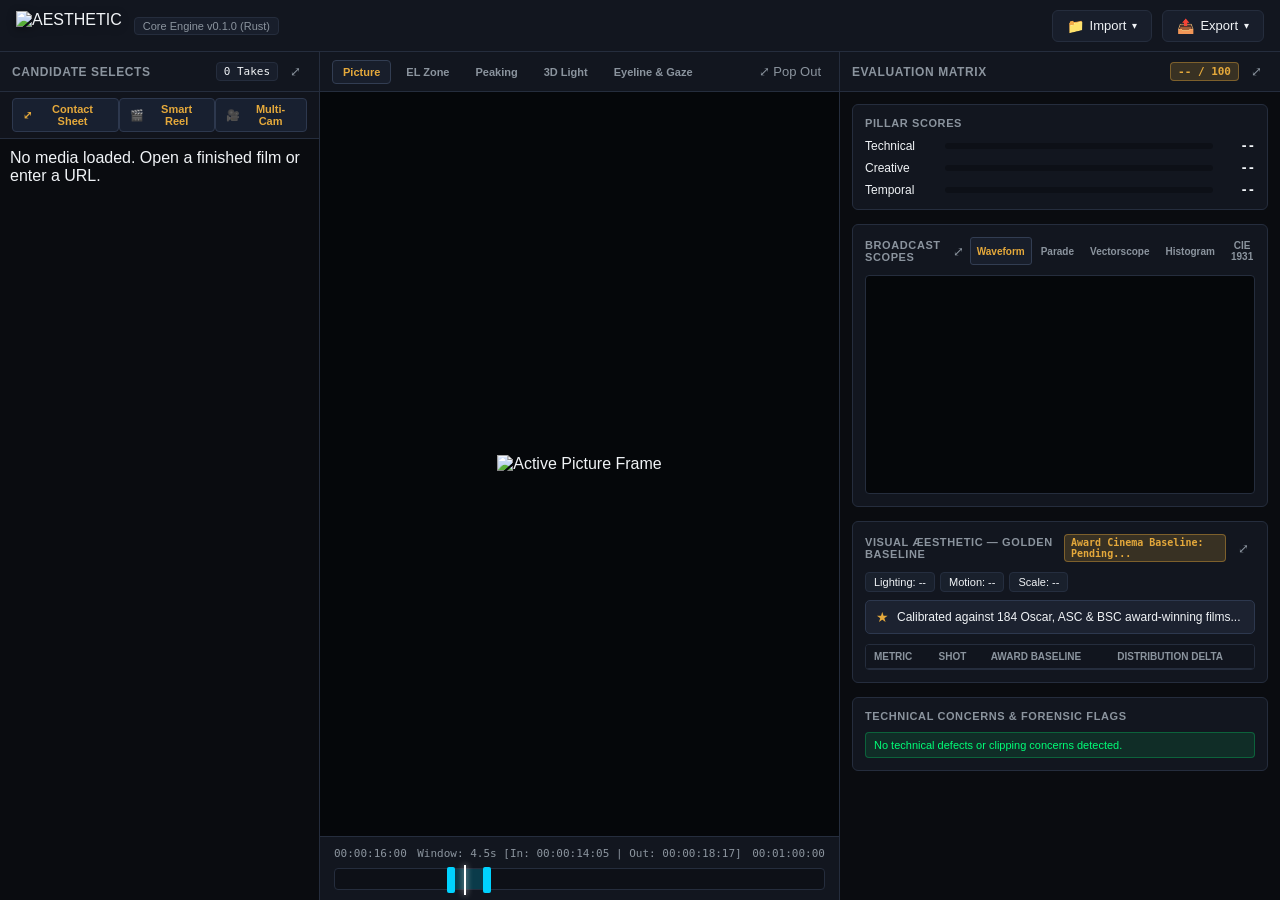
==== commit 3508172c: "feat(m29): multi-camera setup matching engine, ASC CDL & 3D LUT synthesis, and UI match modal" ====
--- a/crates/aesthetic-ui/ui/index.html
+++ b/crates/aesthetic-ui/ui/index.html
@@ -145,6 +145,9 @@
           </button>
           <button class="btn-contact-sheet-bar" id="btn-open-composer" title="Configure and assemble pacing-optimized showreels to target durations">
             <span class="cs-icon">🎬</span> Smart Reel
+          </button>
+          <button class="btn-contact-sheet-bar" id="btn-open-multicam" title="Cross-angle multi-camera setup matching & ASC CDL grading corrections">
+            <span class="cs-icon">🎥</span> Multi-Cam
           </button>
         </div>
         <div class="takes-list" id="takes-list">
@@ -414,6 +417,33 @@
     </div>
   </div>
 
+  <!-- Multi-Cam Cross-Angle Matching & ASC CDL Modal -->
+  <div id="multicam-modal" class="modal-overlay" style="display: none;">
+    <div class="modal-card modal-multicam" style="max-width: 980px; width: 92vw;">
+      <div class="modal-header">
+        <div class="modal-title-group">
+          <h3>Multi-Camera Setup Continuity &amp; Color Match</h3>
+          <span class="badge badge-accent" id="multicam-score-badge">Consistency: --%</span>
+        </div>
+        <button class="modal-close" id="modal-multicam-close">&times;</button>
+      </div>
+      <div class="modal-body" style="max-height: 75vh; overflow-y: auto;">
+        <p class="modal-desc" style="color: #94a3b8; font-size: 13px; margin-bottom: 14px;">
+          Evaluates cross-angle coverage continuity (exposure EV stops, Kelvin white balance drift, ΔE color distance) against the Hero Master setup and synthesizes American Society of Cinematographers Color Decision Lists (ASC CDL) and 3D LUTs (.cube) to match coverage seamlessly.
+        </p>
+        <div class="multicam-summary-bar" id="multicam-summary-bar" style="display: flex; gap: 16px; background: rgba(15, 23, 42, 0.7); border: 1px solid rgba(148, 163, 184, 0.2); padding: 12px 16px; border-radius: 6px; margin-bottom: 16px;">
+          <!-- Dynamically populated summary stats -->
+        </div>
+        <div class="multicam-grid" id="multicam-grid" style="display: flex; flex-direction: column; gap: 12px;">
+          <!-- Dynamically populated pairwise cards -->
+        </div>
+      </div>
+      <div class="modal-footer">
+        <button class="btn btn-secondary" id="btn-multicam-close">Close</button>
+      </div>
+    </div>
+  </div>
+
   <!-- Floating Resizable Panel Container -->
   <div id="floating-popout-modal" class="floating-popout" style="display: none;">
     <div class="floating-header" id="floating-header">
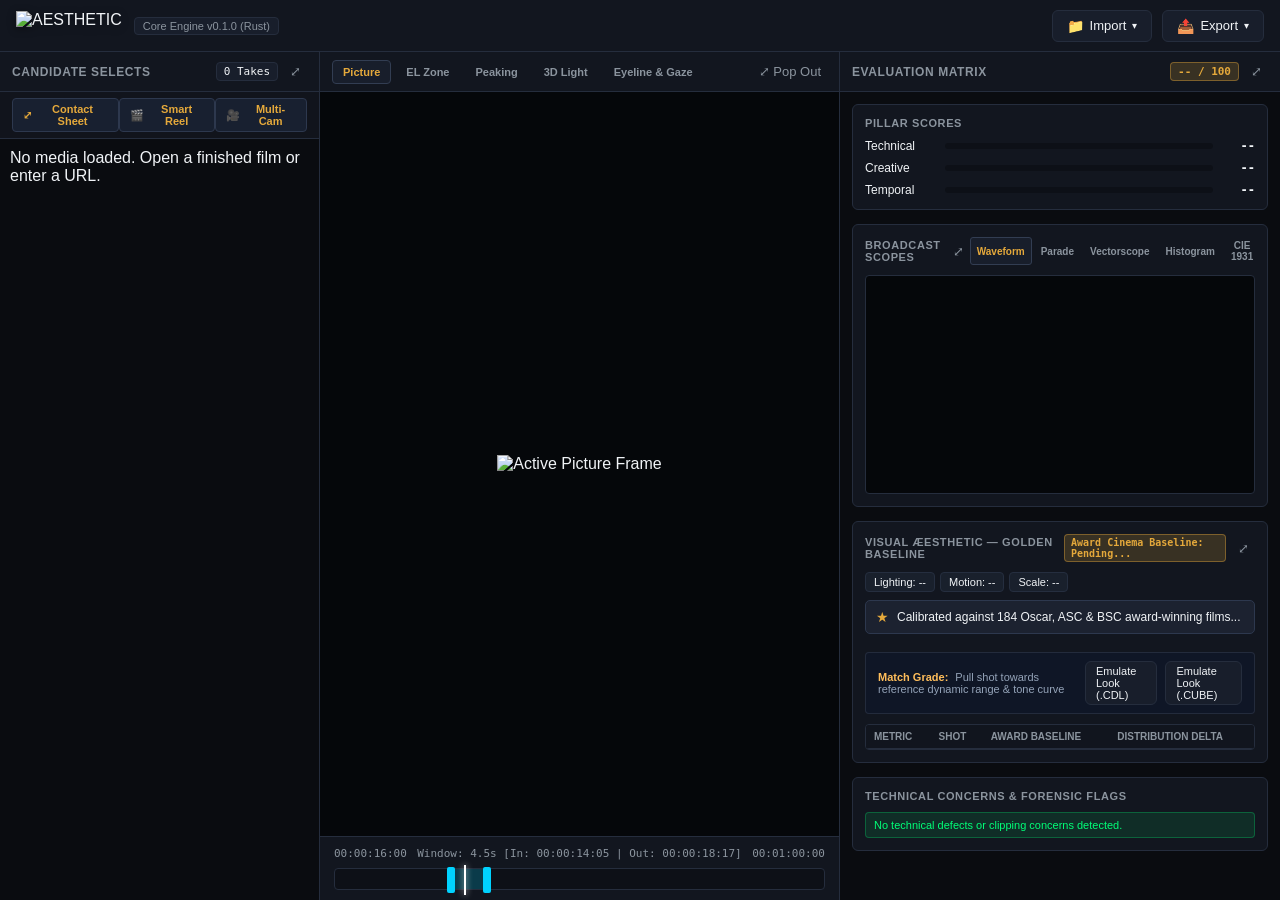
==== commit 72048bc3: "feat(m30): automated look & style transfer CDL calibration against Golden Baseline and 3D LUT export" ====
--- a/crates/aesthetic-ui/ui/index.html
+++ b/crates/aesthetic-ui/ui/index.html
@@ -280,6 +280,16 @@
                 <span class="master-icon">★</span>
                 <span class="master-text" id="master-text">Calibrated against 184 Oscar, ASC &amp; BSC award-winning films...</span>
               </div>
+              <div class="master-look-export-bar" id="master-look-export-bar" style="margin-top: 10px; display: flex; align-items: center; justify-content: space-between; background: rgba(15, 23, 42, 0.7); padding: 8px 12px; border-radius: 4px; border: 1px solid rgba(148, 163, 184, 0.15);">
+                <div style="font-size: 11px; color: #94a3b8;">
+                  <span style="color: #ffbe5b; font-weight: 600;">Match Grade:</span>
+                  <span id="master-cdl-guidance" style="margin-left: 4px;">Pull shot towards reference dynamic range &amp; tone curve</span>
+                </div>
+                <div style="display: flex; gap: 8px;">
+                  <a class="btn btn-secondary btn-sm" id="btn-export-master-cdl" href="/api/export_master_cdl" download style="text-decoration: none; font-size: 11px; padding: 3px 10px;" title="Export ASC CDL XML to emulate matched Master film">Emulate Look (.CDL)</a>
+                  <a class="btn btn-secondary btn-sm" id="btn-export-master-cube" href="/api/export_master_cube" download style="text-decoration: none; font-size: 11px; padding: 3px 10px;" title="Export 3D LUT (.cube) to emulate matched Master film">Emulate Look (.CUBE)</a>
+                </div>
+              </div>
             </div>
 
             <!-- Golden Baseline Benchmark Comparison Table (Award-Winning Cinema Distribution) -->
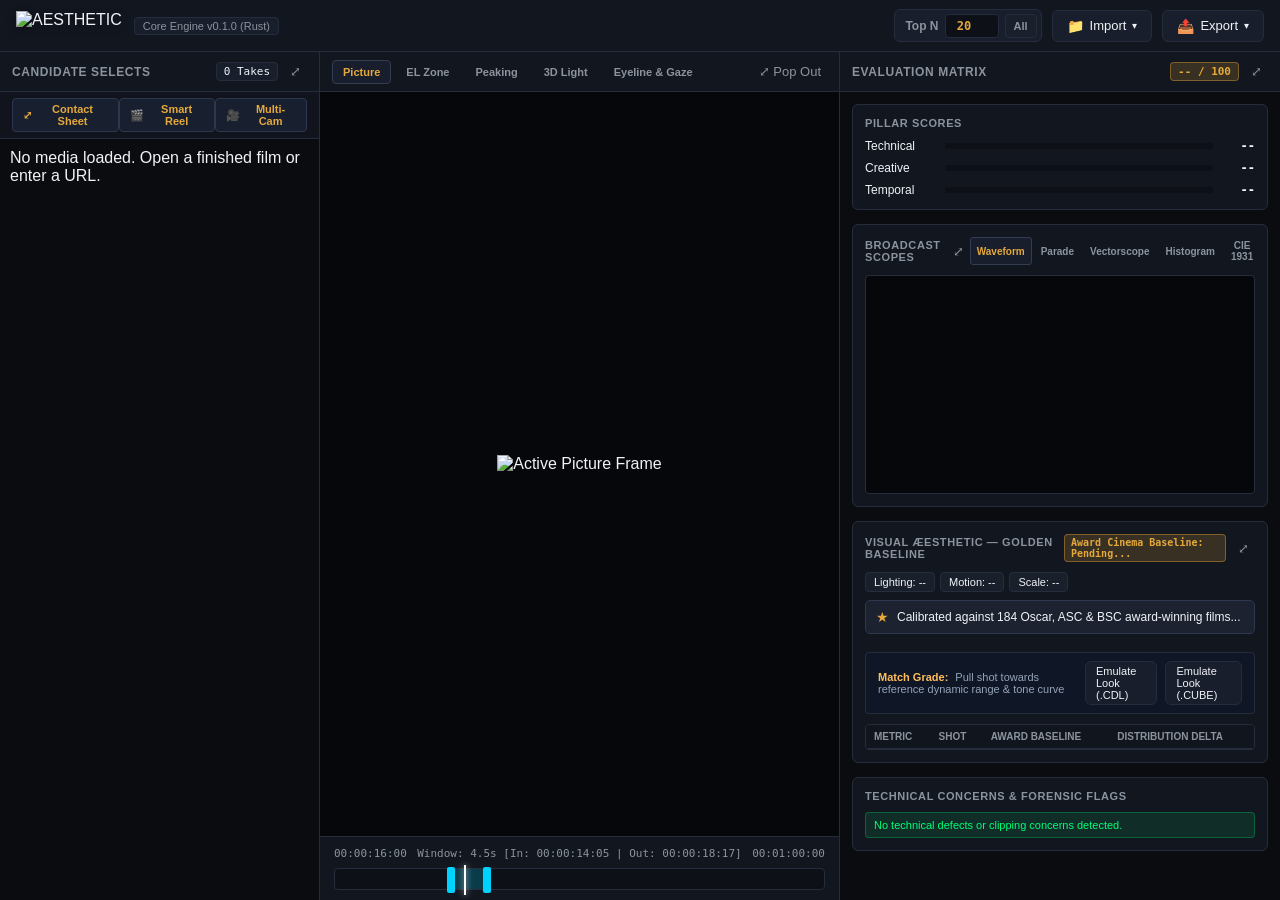
==== commit a92c70a5: "feat(core+ui+cli): eliminate title cards, exhaustive two-pass scene scanner, and configurable Top-N" ====
--- a/crates/aesthetic-ui/ui/index.html
+++ b/crates/aesthetic-ui/ui/index.html
@@ -15,6 +15,13 @@
         <span class="version-tag">Core Engine v0.1.0 (Rust)</span>
       </div>
       <div class="header-actions">
+        <!-- Configurable Top N Ranked Selects Control -->
+        <div class="top-n-control" title="Number of top shots (N) to rank &amp; export across all scenes (0 = All scenes)">
+          <label for="input-top-n" class="top-n-label">Top N</label>
+          <input type="number" id="input-top-n" class="top-n-input" min="0" max="500" step="1" value="20" aria-label="Number of shots to rank">
+          <button type="button" id="btn-top-n-all" class="top-n-all-btn" title="Show &amp; export all ranked scenes">All</button>
+        </div>
+
         <!-- Import Dropdown -->
         <div class="dropdown" id="dropdown-import">
           <button class="btn btn-secondary dropdown-toggle" id="btn-dropdown-import" title="Media ingest options">
@@ -65,6 +72,14 @@
             <span class="btn-icon">📤</span> Export <span class="arrow">&#9662;</span>
           </button>
           <div class="dropdown-menu dropdown-menu-right" id="menu-export">
+            <button class="dropdown-item dropdown-item-primary" id="btn-export-package" title="Export complete post-production package: EDL, FCPXML, Resolve Script, CSV, HTML Contact Sheet, CDL/CUBE grades, and hero stills in a single ZIP.">
+              <span class="item-icon">📦</span>
+              <div class="item-text">
+                <div class="item-title" style="color: #e5a93b; font-weight: bold;">Export Deliverables Package (.ZIP)</div>
+                <div class="item-desc">Unified EDL, XML, Resolve script, grades, CSV & stills</div>
+              </div>
+            </button>
+            <div class="dropdown-divider"></div>
             <button class="dropdown-item" id="btn-live-resolve" title="Directly build timeline and color-coded markers in running DaVinci Resolve Studio.">
               <span class="item-icon">⚡</span>
               <div class="item-text">
@@ -458,8 +473,9 @@
   <div id="floating-popout-modal" class="floating-popout" style="display: none;">
     <div class="floating-header" id="floating-header">
       <span class="floating-title" id="floating-title">Panel View</span>
-      <div class="floating-tools">
-        <button class="floating-close-btn" id="btn-floating-close" title="Dock back into main window">&times;</button>
+      <div class="floating-tools" style="display: flex; align-items: center; gap: 8px;">
+        <button class="btn btn-secondary btn-sm" id="btn-floating-detach" title="Detach into dedicated external window across multiple monitors" style="font-size: 11px; padding: 2px 8px; border-color: rgba(229, 169, 59, 0.4); color: #e5a93b;">&#8599; External Window</button>
+        <button class="floating-close-btn" id="btn-floating-close" title="Dock back into main layout">&times;</button>
       </div>
     </div>
     <div class="floating-content" id="floating-content">
--- a/crates/aesthetic-ui/ui/app.css
+++ b/crates/aesthetic-ui/ui/app.css
@@ -89,6 +89,74 @@
   gap: 10px;
 }
 
+.top-n-control {
+  display: inline-flex;
+  align-items: center;
+  height: 33px;
+  background-color: var(--bg-card);
+  border: 1px solid var(--border-color);
+  border-radius: 6px;
+  padding: 0 4px 0 10px;
+  gap: 6px;
+}
+
+.top-n-label {
+  font-size: 12px;
+  font-weight: 600;
+  color: var(--text-muted);
+  white-space: nowrap;
+  user-select: none;
+}
+
+.top-n-input {
+  width: 54px;
+  height: 24px;
+  background: #0d1016;
+  border: 1px solid var(--border-color);
+  border-radius: 4px;
+  color: var(--accent-gold);
+  font-family: var(--font-mono);
+  font-size: 12px;
+  font-weight: 700;
+  text-align: center;
+  padding: 0 4px;
+}
+
+.top-n-input:focus {
+  outline: none;
+  border-color: var(--accent-gold);
+}
+
+.top-n-all-btn {
+  height: 24px;
+  padding: 0 8px;
+  background: #19202c;
+  border: 1px solid var(--border-color);
+  border-radius: 4px;
+  color: var(--text-muted);
+  font-size: 11px;
+  font-weight: 600;
+  cursor: pointer;
+  transition: all 0.15s ease;
+}
+
+.top-n-all-btn:hover {
+  color: var(--text-main);
+  border-color: var(--border-light);
+}
+
+.top-n-all-btn.active {
+  background: rgba(229, 169, 59, 0.18);
+  border-color: var(--accent-gold);
+  color: var(--accent-gold);
+}
+
+.take-scene-tag {
+  color: var(--accent-gold);
+  font-weight: 700;
+  margin-right: 4px;
+}
+
 .btn {
   padding: 7px 14px;
   border-radius: 6px;
@@ -1253,3 +1321,36 @@
   display: flex;
   flex-direction: column;
 }
+
+.floating-content .matrix-section,
+.floating-content .panel-viewport {
+  flex: 1;
+  display: flex;
+  flex-direction: column;
+  height: 100%;
+  margin: 0;
+  border: none;
+  background: transparent;
+}
+
+.floating-content .scope-display-container {
+  flex: 1;
+  height: auto;
+  min-height: 200px;
+  aspect-ratio: auto;
+  display: flex;
+  align-items: center;
+  justify-content: center;
+}
+
+.floating-content .scope-canvas {
+  width: 100%;
+  height: 100%;
+}
+
+.floating-content .viewport-canvas-container {
+  flex: 1;
+  height: auto;
+  min-height: 240px;
+  aspect-ratio: auto;
+}
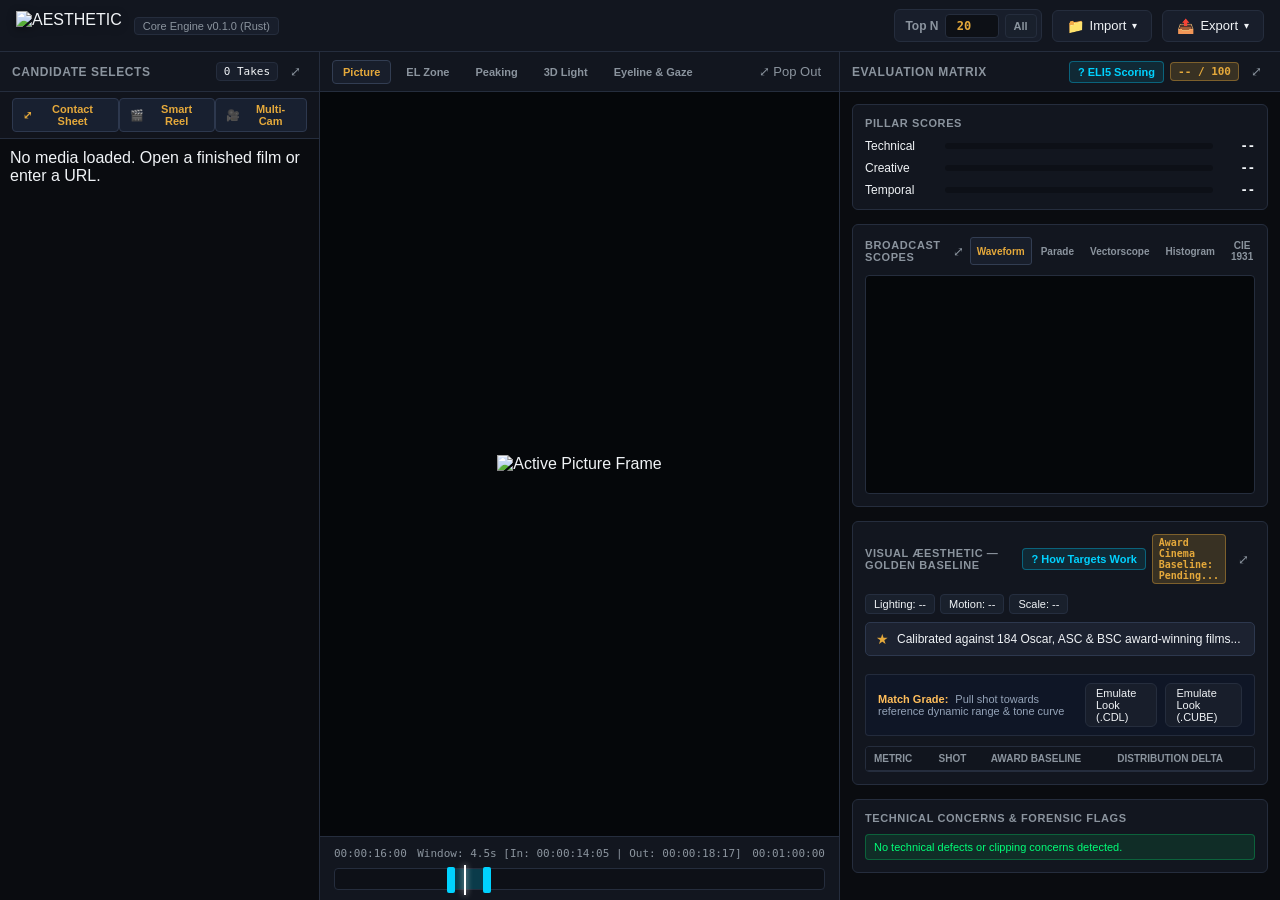
==== commit 46ed2984: "feat(core+ui): use pure empirical Golden Baseline p50/IQR targets and add ELI5 scoring guide modal" ====
--- a/crates/aesthetic-ui/ui/index.html
+++ b/crates/aesthetic-ui/ui/index.html
@@ -42,11 +42,11 @@
                 <div class="item-desc">Probe streaming link or online portfolio reel</div>
               </div>
             </button>
-            <button class="dropdown-item" id="btn-server-ingest" title="Scan media library directory (e.g. M:\movies) for Oscar, ASC, and BSC cinematography award winners.">
+            <button class="dropdown-item" id="btn-server-ingest" title="Browse or scan media server folders, video files, and still frames into the Golden Baseline (strictly additive).">
               <span class="item-icon">🗄️</span>
               <div class="item-text">
-                <div class="item-title">Bulk Import (Media Server)</div>
-                <div class="item-desc">Auto-match &amp; burst ingest Golden Baseline awards library</div>
+                <div class="item-title">Golden Baseline Mass Ingest</div>
+                <div class="item-desc">Add films &amp; still frames to Golden Baseline (with Auto-Backup)</div>
               </div>
             </button>
             <button class="dropdown-item" id="btn-open-sidecars" title="Instantaneously load and re-score a cached JSON+PNG sidecars folder (~200ms without re-decoding video).">
@@ -141,6 +141,24 @@
         </div>
       </div>
     </header>
+
+    <!-- Live Global Job Status Bar Graph Dock -->
+    <section id="global-job-bar" class="job-status-dock" style="display: none;">
+      <div class="job-dock-top">
+        <div class="job-dock-title-row">
+          <span class="job-phase-pill" id="global-job-phase">Running</span>
+          <span class="job-active-point" id="global-job-point">Initializing task...</span>
+        </div>
+        <div class="job-dock-right">
+          <span class="job-percent-label" id="global-job-percent">0%</span>
+          <button type="button" class="job-dismiss-btn" id="btn-global-job-dismiss" title="Hide job status bar">&times;</button>
+        </div>
+      </div>
+      <div class="job-overall-track">
+        <div class="job-overall-fill" id="global-job-fill" style="width: 0%;"></div>
+      </div>
+      <div class="job-stage-graph" id="global-job-stages"></div>
+    </section>
 
     <!-- Main Workspace -->
     <main class="workspace-grid">
@@ -228,6 +246,7 @@
         <div class="panel-header">
           <h2>Evaluation Matrix</h2>
           <div class="panel-header-right">
+            <button type="button" class="btn-eli5-trigger" id="btn-open-scoring-guide" title="Plain-English (ELI5) guide to how AESTHETIC scores shots and computes Golden Baseline targets">? ELI5 Scoring</button>
             <span class="badge badge-accent" id="overall-score-badge">-- / 100</span>
             <button class="panel-popout-btn" data-panel="panel-matrix" title="Pop out Matrix">&#10530;</button>
           </div>
@@ -281,6 +300,7 @@
             <div class="section-header-row">
               <h3 class="section-title">Visual &AElig;esthetic &mdash; Golden Baseline</h3>
               <div class="header-right-tools">
+                <button type="button" class="btn-eli5-trigger" id="btn-open-target-guide" title="How Golden Baseline aggregate distributions form the p50 target numbers">? How Targets Work</button>
                 <span class="dp-tag-badge" id="benchmark-dp-badge">Award Cinema Baseline: Pending...</span>
                 <button class="panel-popout-btn" data-panel="section-visual-aesthetic" title="Pop out Visual Æesthetic">&#10530;</button>
               </div>
@@ -337,37 +357,87 @@
     </main>
   </div>
 
-  <!-- Media Server Ingest Modal -->
+  <!-- Media Server & Reference Still Ingest Modal -->
   <div id="server-ingest-modal" class="modal-overlay" style="display: none;">
-    <div class="modal-card">
+    <div class="modal-card" style="max-width: 660px;">
       <div class="modal-header">
-        <h3>Golden Baseline Media Server Ingestion</h3>
+        <h3>Golden Baseline Bulk &amp; Still Frame Ingestion</h3>
         <button class="modal-close" id="modal-ingest-close">&times;</button>
       </div>
       <div class="modal-body">
         <p class="modal-desc">
-          Scans your library, matches canonical Oscar, ASC, and BSC cinematography award-winning films, and extracts continuous, cut-isolated reference shots into the Golden Baseline.
+          Select a library folder (movie folders &amp; still-frame directories), a folder of reference still images, or a single film / still frame. Matched titles &amp; stills are <strong>strictly added</strong> to the existing Golden Baseline corpus.
         </p>
+        <div class="additive-badge">
+          &#10003; <strong>Additive Mode Verified:</strong> New films and still frames append to the Golden Baseline (existing shots and films are never overwritten or deleted).
+        </div>
         <div class="form-group">
-          <label for="server-ingest-path">Movies Directory:</label>
-          <input type="text" id="server-ingest-path" class="input-text" value="M:\movies" placeholder="e.g. M:\movies">
+          <label for="server-ingest-path">Source Directory or Still / Video File:</label>
+          <div class="browse-input-row">
+            <input type="text" id="server-ingest-path" class="input-text" value="M:\movies" placeholder="Browse for folder of films/stills, or a single still/video file...">
+            <button type="button" class="btn btn-secondary btn-sm" id="btn-ingest-browse-dir" title="Browse for a directory of films or reference still images">&#128193; Browse Folder</button>
+            <button type="button" class="btn btn-secondary btn-sm" id="btn-ingest-browse-file" title="Browse for a single reference still image or video file">&#128444;&#65039; Browse File</button>
+          </div>
         </div>
         <div class="form-row">
           <div class="form-group">
-            <label for="server-ingest-limit">Batch Limit (Films):</label>
-            <input type="number" id="server-ingest-limit" class="input-number" value="5" min="1" max="100">
+            <label for="server-ingest-title">Optional Title / Collection (for custom stills):</label>
+            <input type="text" id="server-ingest-title" class="input-text" placeholder="Auto-detected from folder / filename">
           </div>
           <div class="form-group">
-            <label for="server-ingest-shots">Shots Per Film:</label>
-            <input type="number" id="server-ingest-shots" class="input-number" value="5" min="1" max="25">
+            <label for="server-ingest-dp">Optional Cinematographer (DP):</label>
+            <input type="text" id="server-ingest-dp" class="input-text" placeholder="Auto-matched or Reference Stills">
+          </div>
+        </div>
+        <div class="form-row">
+          <div class="form-group">
+            <label for="server-ingest-limit">Batch Limit (Items):</label>
+            <input type="number" id="server-ingest-limit" class="input-number" value="5" min="1" max="200">
+          </div>
+          <div class="form-group">
+            <label for="server-ingest-shots">Shots / Stills Cap Per Item:</label>
+            <input type="number" id="server-ingest-shots" class="input-number" value="5" min="1" max="50">
           </div>
         </div>
         <div class="form-group form-checkbox">
           <label class="checkbox-label">
             <input type="checkbox" id="server-ingest-force">
-            <span><strong>Force Re-Ingest</strong> (Skip deduplication &amp; re-extract already ingested films)</span>
+            <span><strong>Additive Re-Sample</strong> (Also sample new timestamps/stills for already-present films without removing prior shots)</span>
           </label>
         </div>
+
+        <!-- Live Job Status Bar Graph inside Modal -->
+        <div id="ingest-job-graph" class="job-graph-card" style="display: none;">
+          <div class="job-dock-top">
+            <div class="job-dock-title-row">
+              <span class="job-phase-pill" id="ingest-job-phase">Running</span>
+              <span class="job-active-point" id="ingest-job-point">Waiting to start...</span>
+            </div>
+            <span class="job-percent-label" id="ingest-job-percent">0%</span>
+          </div>
+          <div class="job-overall-track">
+            <div class="job-overall-fill" id="ingest-job-fill" style="width: 0%;"></div>
+          </div>
+          <div class="job-stage-graph" id="ingest-job-stages"></div>
+        </div>
+
+        <div class="baseline-backup-panel" style="margin-top: 12px; padding: 12px; background: #101521; border: 1px solid var(--border-color); border-radius: 6px;">
+          <div style="display: flex; align-items: center; justify-content: space-between; margin-bottom: 6px; gap: 8px;">
+            <span style="font-size: 12px; font-weight: 700; color: var(--accent-gold);">Golden Baseline Safety &amp; Rollback</span>
+            <span id="baseline-active-summary" style="font-size: 11px; font-family: var(--font-mono); color: var(--text-muted);">Active: loading...</span>
+          </div>
+          <p style="font-size: 11px; color: var(--text-muted); margin-bottom: 8px; line-height: 1.35;">
+            Auto-Backup Enabled: Current Golden Baseline is automatically snapshotted before any single or bulk ingestion modifies the corpus.
+          </p>
+          <div style="display: flex; gap: 8px; align-items: center; flex-wrap: wrap;">
+            <select id="baseline-backup-select" style="flex: 1; min-width: 200px; background: #0d1017; color: var(--text-main); padding: 6px 8px; border: 1px solid var(--border-color); border-radius: 5px; font-size: 12px;">
+              <option value="">No backups created yet</option>
+            </select>
+            <button type="button" class="btn btn-secondary btn-sm" id="btn-baseline-backup-now">&#128248; Backup Now</button>
+            <button type="button" class="btn btn-secondary btn-sm" id="btn-baseline-restore" disabled>&#9194; Restore Backup</button>
+          </div>
+        </div>
+
         <div id="server-ingest-status" class="ingest-status-box" style="display: none;"></div>
       </div>
       <div class="modal-footer">
@@ -469,6 +539,97 @@
     </div>
   </div>
 
+  <!-- ELI5 Scoring & Golden Baseline Target Guide Pop-Up Modal -->
+  <div id="scoring-guide-modal" class="modal-overlay" style="display: none;">
+    <div class="modal-card" style="max-width: 860px; width: 92vw;">
+      <div class="modal-header">
+        <div class="modal-title-group">
+          <h3>How AESTHETIC Scores Your Shots (ELI5 Guide)</h3>
+          <span class="badge badge-accent" id="eli5-corpus-summary">1,112 Shots / 199 Films</span>
+        </div>
+        <button class="modal-close" id="modal-scoring-guide-close">&times;</button>
+      </div>
+      <div class="modal-body" style="max-height: 76vh; overflow-y: auto;">
+        <div class="eli5-hero-callout">
+          <strong>In Plain English (ELI5):</strong> Every candidate shot is measured across 79 optical, exposure, color, depth, staging, and motion numbers, then graded on a <strong>0–100 curve</strong> built directly from real frames decoded out of <strong>Oscar, ASC, and BSC award-winning cinema</strong> (your Golden Baseline). It never guesses subjectively — every score and target traces back to real pixel math.
+        </div>
+
+        <div class="eli5-grid">
+          <div class="eli5-card">
+            <h4>1. Your Overall Score (0–100)</h4>
+            <p>Three measured pillars combine into one final score:</p>
+            <div class="eli5-formula-box">
+              <strong>Video Clip:</strong> Overall = <strong>45%</strong> Technical + <strong>35%</strong> Creative Craft + <strong>20%</strong> Temporal Motion<br>
+              <strong>Single Still:</strong> Overall = <strong>56.25%</strong> Technical + <strong>43.75%</strong> Creative Craft (no temporal penalty)
+            </div>
+            <ul class="eli5-list">
+              <li><strong>Technical (45%):</strong> Exposure Dynamic Range (35%) + Highlight Roll-Off (35%) + Laplacian Optical Acutance (30%). Each is scored 0–100 on where it lands inside the Golden Baseline curve.</li>
+              <li><strong>Creative Craft (35%):</strong> Gaze/Eyeline Poise &amp; Lead Room (30%) + 3D Depth &amp; Silhouette Separation (25%) + Color Harmony &amp; CIE Gamut (25%) + Key-to-Fill &amp; Catchlights (20%).</li>
+              <li><strong>Temporal Motion (20%):</strong> Camera Stability (penalizes micro-jitter &amp; judder 80%) + Motion Blur Coherence (20%).</li>
+            </ul>
+          </div>
+
+          <div class="eli5-card">
+            <h4>2. How Golden Baseline Forms "Target" Numbers</h4>
+            <p>AESTHETIC takes every measured shot &amp; still frame in your Golden Baseline, sorts each metric from lowest to highest, and finds key percentiles:</p>
+            <ul class="eli5-list">
+              <li><strong>p50 Target (The Median):</strong> The exact middle shot in the award-winning corpus (half of Master shots sit above it, half below). Think of it as the <em>center of gravity</em> of great cinema.</li>
+              <li><strong>IQR (p25–p75 Sweet Spot):</strong> Where the middle 50% of award-winning cinema lives. Landing inside the IQR means your shot matches classic award latitude/contrast/acutance.</li>
+              <li><strong>0–100 Percentile Curve:</strong> <code>min&rarr;0</code>, <code>p10&rarr;10</code>, <code>p25&rarr;25</code>, <code>p50&rarr;50</code>, <code>p75&rarr;75</code>, <code>p90&rarr;90</code>, <code>max&rarr;100</code>. Whenever you add new films or stills, all targets recalibrate automatically!</li>
+              <li><strong>Within-Style Targets:</strong> High-key comedies and low-key noir films shouldn't use the same target, so we also compute separate <em>Within-Style p50</em> targets (e.g. <em>Chiaroscuro Noir</em> vs <em>Prestige Naturalism</em>).</li>
+            </ul>
+          </div>
+        </div>
+
+        <div class="eli5-card" style="margin-top: 12px;">
+          <h4>Live Empirical Golden Baseline Target Distribution (Currently Active Corpus)</h4>
+          <p style="font-size: 11px; color: var(--text-muted); margin-bottom: 8px;">
+            Computed directly from your currently loaded Golden Baseline on disk — zero hardcoded guesses:
+          </p>
+          <div class="benchmark-table-container">
+            <table class="benchmark-table eli5-targets-table">
+              <thead>
+                <tr>
+                  <th>Metric</th>
+                  <th>p10 (Low End)</th>
+                  <th>p25 (IQR Low)</th>
+                  <th style="color: var(--accent-gold);">p50 (Target Median)</th>
+                  <th>p75 (IQR High)</th>
+                  <th>p90 (High End)</th>
+                </tr>
+              </thead>
+              <tbody id="eli5-live-targets-body">
+                <tr><td colspan="6" style="color: var(--text-muted);">Evaluate a frame to load active Golden Baseline quantiles...</td></tr>
+              </tbody>
+            </table>
+          </div>
+        </div>
+
+        <div class="eli5-grid" style="margin-top: 12px;">
+          <div class="eli5-card">
+            <h4>3. Scene Scanner, Top N &amp; Title Filtering</h4>
+            <ul class="eli5-list">
+              <li><strong>100% Timeline Coverage:</strong> Pass 1 streams the whole video at proxy speed so every scene is discovered; Pass 2 scores every photographic scene at full resolution.</li>
+              <li><strong>No Title Cards:</strong> Uniform borders &amp; typography bands are flagged (<code>NON_PHOTOGRAPHIC_OR_CREDITS</code>) and stripped whenever real footage exists.</li>
+              <li><strong>MMR Diversity &amp; Top N:</strong> Picks the best shot from each unrepresented scene first (<code>+10 pts</code> priority) before adding second angles, sliced to your chosen <strong>Top N</strong> (or <strong>All</strong>).</li>
+            </ul>
+          </div>
+
+          <div class="eli5-card">
+            <h4>4. Showreel Heads &amp; Advisory Forensics</h4>
+            <ul class="eli5-list">
+              <li><strong>6 Narrative Heads:</strong> Extra sub-scores in Contact Sheets rate <em>Hero Potency</em>, <em>3-Second Impact</em>, <em>Authorship</em>, <em>Storytelling</em>, <em>Cinematic Technique</em>, and <em>Memorability</em>.</li>
+              <li><strong>Non-Punitive Forensic Flags:</strong> Alerts like <code>LOG_ENCODED_SIGNAL</code>, <code>ROLLING_SHUTTER_SKEW_RISK</code>, and <code>SUBTITLE_OR_LOWER_THIRD_BURNIN</code> warn editors without blindly erasing intentional creative choices.</li>
+            </ul>
+          </div>
+        </div>
+      </div>
+      <div class="modal-footer">
+        <button class="btn btn-primary" id="btn-scoring-guide-close">Got It</button>
+      </div>
+    </div>
+  </div>
+
   <!-- Floating Resizable Panel Container -->
   <div id="floating-popout-modal" class="floating-popout" style="display: none;">
     <div class="floating-header" id="floating-header">
--- a/crates/aesthetic-ui/ui/app.css
+++ b/crates/aesthetic-ui/ui/app.css
@@ -1354,3 +1354,319 @@
   min-height: 240px;
   aspect-ratio: auto;
 }
+
+/* ==========================================================================
+   Browse Row, Additive Notice & Live Job Status Bar Graph
+   ========================================================================== */
+.browse-input-row {
+  display: flex;
+  align-items: center;
+  gap: 8px;
+}
+
+.browse-input-row .input-text {
+  flex: 1;
+  min-width: 0;
+}
+
+.browse-input-row .btn {
+  white-space: nowrap;
+  flex-shrink: 0;
+}
+
+.additive-badge {
+  background: rgba(0, 255, 120, 0.08);
+  border: 1px solid rgba(0, 255, 120, 0.35);
+  color: #b7f7d4;
+  border-radius: 6px;
+  padding: 8px 10px;
+  font-size: 11px;
+  line-height: 1.4;
+  margin-bottom: 12px;
+}
+
+.job-status-dock {
+  background: #101521;
+  border-bottom: 1px solid var(--border-light);
+  padding: 7px 16px 9px 16px;
+  display: flex;
+  flex-direction: column;
+  gap: 6px;
+  flex-shrink: 0;
+  z-index: 40;
+}
+
+.job-graph-card {
+  margin-top: 10px;
+  padding: 10px 12px;
+  background: #0d121d;
+  border: 1px solid var(--border-light);
+  border-radius: 6px;
+  display: flex;
+  flex-direction: column;
+  gap: 6px;
+}
+
+.job-dock-top {
+  display: flex;
+  align-items: center;
+  justify-content: space-between;
+  gap: 10px;
+}
+
+.job-dock-title-row {
+  display: flex;
+  align-items: center;
+  gap: 8px;
+  min-width: 0;
+  flex: 1;
+}
+
+.job-phase-pill {
+  font-size: 10px;
+  font-weight: 700;
+  text-transform: uppercase;
+  letter-spacing: 0.5px;
+  padding: 2px 7px;
+  border-radius: 4px;
+  background: rgba(229, 169, 59, 0.18);
+  border: 1px solid var(--accent-gold);
+  color: var(--accent-gold);
+  white-space: nowrap;
+}
+
+.job-phase-pill.done {
+  background: rgba(0, 255, 120, 0.14);
+  border-color: var(--accent-green);
+  color: var(--accent-green);
+}
+
+.job-phase-pill.error {
+  background: rgba(255, 85, 102, 0.16);
+  border-color: var(--accent-red);
+  color: var(--accent-red);
+}
+
+.job-active-point {
+  font-size: 12px;
+  color: var(--text-main);
+  font-family: var(--font-mono);
+  white-space: nowrap;
+  overflow: hidden;
+  text-overflow: ellipsis;
+}
+
+.job-dock-right {
+  display: flex;
+  align-items: center;
+  gap: 10px;
+  flex-shrink: 0;
+}
+
+.job-percent-label {
+  font-size: 12px;
+  font-weight: 700;
+  font-family: var(--font-mono);
+  color: var(--accent-cyan);
+}
+
+.job-dismiss-btn {
+  background: transparent;
+  border: none;
+  color: var(--text-muted);
+  font-size: 16px;
+  line-height: 1;
+  cursor: pointer;
+}
+
+.job-dismiss-btn:hover {
+  color: #fff;
+}
+
+.job-overall-track {
+  width: 100%;
+  height: 5px;
+  background: #1b2232;
+  border-radius: 999px;
+  overflow: hidden;
+}
+
+.job-overall-fill {
+  height: 100%;
+  background: linear-gradient(90deg, var(--accent-gold), var(--accent-cyan));
+  transition: width 0.2s ease;
+}
+
+.job-stage-graph {
+  display: grid;
+  grid-template-columns: repeat(auto-fit, minmax(120px, 1fr));
+  gap: 8px;
+}
+
+.job-stage-col {
+  background: #141a28;
+  border: 1px solid #242d40;
+  border-radius: 5px;
+  padding: 5px 7px;
+  display: flex;
+  flex-direction: column;
+  gap: 4px;
+}
+
+.job-stage-col.active {
+  border-color: var(--accent-cyan);
+  background: #162033;
+}
+
+.job-stage-col.done {
+  border-color: rgba(0, 255, 120, 0.45);
+}
+
+.job-stage-col.error {
+  border-color: var(--accent-red);
+}
+
+.job-stage-head {
+  display: flex;
+  align-items: center;
+  justify-content: space-between;
+  gap: 4px;
+  font-size: 10px;
+}
+
+.job-stage-name {
+  color: var(--text-muted);
+  font-weight: 600;
+  white-space: nowrap;
+  overflow: hidden;
+  text-overflow: ellipsis;
+}
+
+.job-stage-col.active .job-stage-name {
+  color: var(--text-main);
+}
+
+.job-stage-count {
+  font-family: var(--font-mono);
+  color: var(--text-subtle);
+  flex-shrink: 0;
+}
+
+.job-stage-bar-track {
+  width: 100%;
+  height: 6px;
+  background: #0b0e15;
+  border-radius: 3px;
+  overflow: hidden;
+}
+
+.job-stage-bar-fill {
+  height: 100%;
+  background: var(--border-light);
+  transition: width 0.2s ease;
+}
+
+.job-stage-col.active .job-stage-bar-fill {
+  background: var(--accent-cyan);
+}
+
+.job-stage-col.done .job-stage-bar-fill {
+  background: var(--accent-green);
+}
+
+.job-stage-col.error .job-stage-bar-fill {
+  background: var(--accent-red);
+}
+
+/* ==========================================================================
+   ELI5 Scoring & Golden Baseline Target Guide Modal
+   ========================================================================== */
+.btn-eli5-trigger {
+  height: 22px;
+  padding: 0 8px;
+  border-radius: 4px;
+  background: rgba(0, 210, 255, 0.1);
+  border: 1px solid rgba(0, 210, 255, 0.35);
+  color: var(--accent-cyan);
+  font-size: 11px;
+  font-weight: 600;
+  cursor: pointer;
+  white-space: nowrap;
+  transition: all 0.15s ease;
+}
+
+.btn-eli5-trigger:hover {
+  background: rgba(0, 210, 255, 0.22);
+  border-color: var(--accent-cyan);
+  color: #fff;
+}
+
+.eli5-hero-callout {
+  background: rgba(229, 169, 59, 0.1);
+  border: 1px solid rgba(229, 169, 59, 0.38);
+  border-radius: 6px;
+  padding: 10px 12px;
+  font-size: 12.5px;
+  line-height: 1.45;
+  color: var(--text-main);
+  margin-bottom: 12px;
+}
+
+.eli5-grid {
+  display: grid;
+  grid-template-columns: repeat(auto-fit, minmax(320px, 1fr));
+  gap: 12px;
+}
+
+.eli5-card {
+  background: #101521;
+  border: 1px solid var(--border-color);
+  border-radius: 6px;
+  padding: 12px;
+}
+
+.eli5-card h4 {
+  font-size: 13px;
+  font-weight: 700;
+  color: var(--accent-gold);
+  margin-bottom: 6px;
+}
+
+.eli5-card p {
+  font-size: 12px;
+  color: var(--text-muted);
+  line-height: 1.4;
+  margin-bottom: 6px;
+}
+
+.eli5-formula-box {
+  background: #0a0e17;
+  border: 1px solid #263147;
+  border-radius: 5px;
+  padding: 8px 10px;
+  font-family: var(--font-mono);
+  font-size: 11px;
+  line-height: 1.5;
+  color: #dbeafe;
+  margin-bottom: 8px;
+}
+
+.eli5-list {
+  padding-left: 16px;
+  display: flex;
+  flex-direction: column;
+  gap: 5px;
+  font-size: 11.5px;
+  line-height: 1.4;
+  color: var(--text-muted);
+}
+
+.eli5-list strong {
+  color: var(--text-main);
+}
+
+.eli5-targets-table th,
+.eli5-targets-table td {
+  font-size: 11.5px;
+  padding: 6px 8px;
+}
